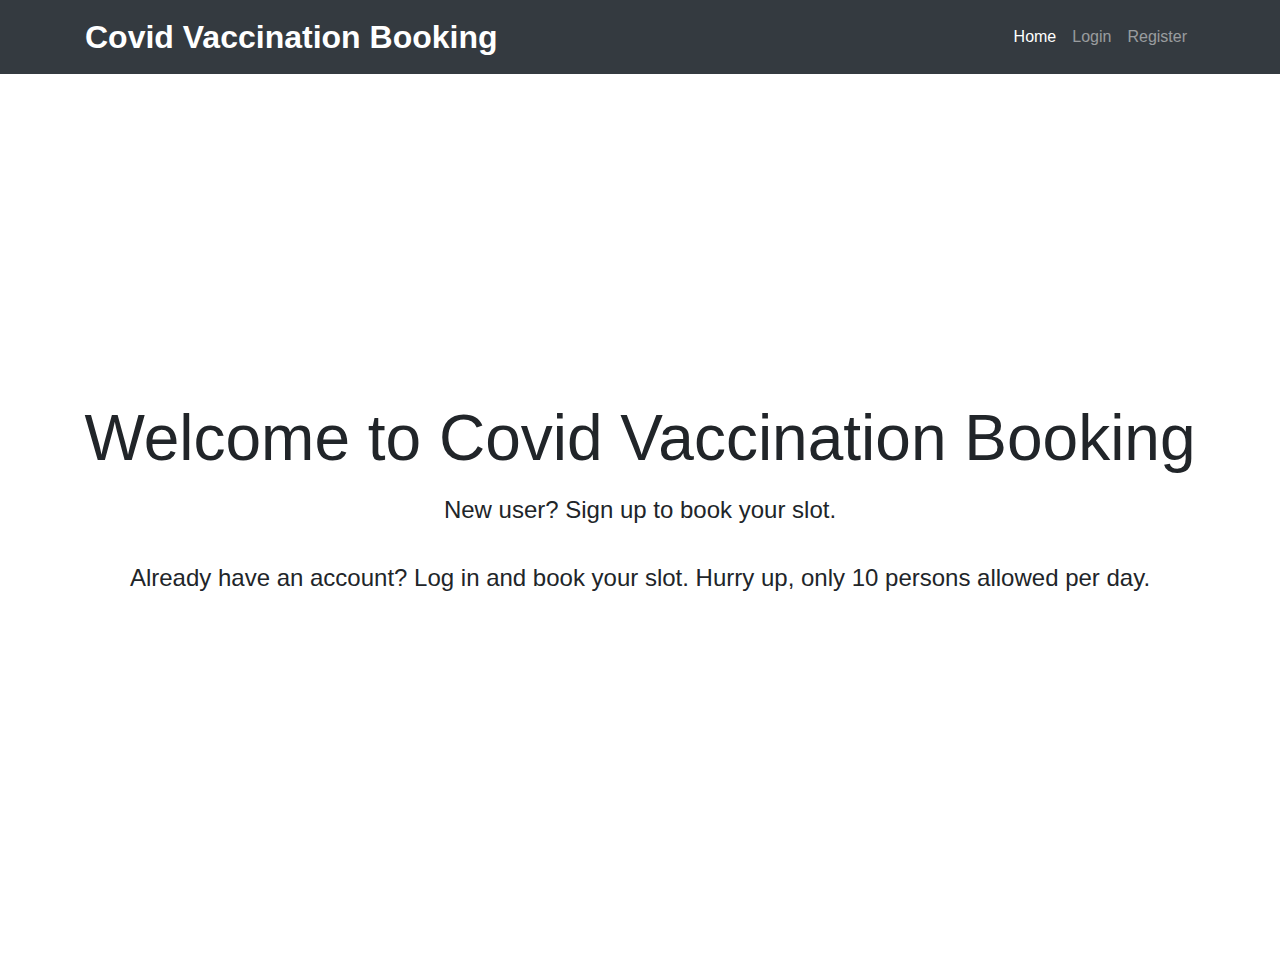
==== index.html @ efab1622 "index file added" ====
<!DOCTYPE html>
<html lang="en" dir="ltr">
  <head>
    <meta charset="utf-8">
    <title>Covid Vaccination Booking</title>
    <meta name="viewport" content="width=device-width, initial-scale=1.0">
	  <link rel="stylesheet" href="https://maxcdn.bootstrapcdn.com/bootstrap/4.0.0/css/bootstrap.min.css">
    <style>
      /* Add some custom styles here */
      body {
        padding-top: 4rem;
      }
      .navbar-brand {
        font-weight: bold;
        font-size: 2rem;
      }
      .btn-primary {
        background-color: #007bff;
        border-color: #007bff;
      }
      .btn-primary:hover {
        background-color: #0069d9;
        border-color: #0062cc;
      }
      .table thead th {
        background-color: #007bff;
        color: #fff;
      }
      .table tbody td {
        vertical-align: middle;
      }
      .table tbody tr:nth-child(even) {
        background-color: #f2f2f2;
      }
      .main-container {
        display: flex;
        flex-direction: column;
        align-items: center;
        justify-content: center;
        height: 100vh;
      }
      .main-container h1 {
        font-size: 4rem;
        margin-bottom: 1rem;
      }
      .main-container p {
        font-size: 1.5rem;
        text-align: center;
        margin-bottom: 2rem;
      }
    </style>
  </head>
  <body>
<nav class="navbar navbar-expand-lg navbar-dark bg-dark fixed-top">
  <div class="container">
    <a class="navbar-brand" href="#">Covid Vaccination Booking</a>
    <button class="navbar-toggler" type="button" data-toggle="collapse" data-target="#navbarNav" aria-controls="navbarNav" aria-expanded="false" aria-label="Toggle navigation">
      <span class="navbar-toggler-icon"></span>
    </button>
    <div class="collapse navbar-collapse" id="navbarNav">
      <ul class="navbar-nav ml-auto">
        <li class="nav-item active">
          <a class="nav-link" href="#">Home</a>
        </li>
        <li class="nav-item">
          <a class="nav-link" href="login.php">Login</a>
        </li>
        <li class="nav-item">
          <a class="nav-link" href="register.php">Register</a>
        </li>
      </ul>
    </div>
  </div>
</nav>

<div class="main-container">
	<h1>Welcome to Covid Vaccination Booking</h1>
	<p class="lead">New user? Sign up to book your slot.</p>
	<p>Already have an account? Log in and book your slot. Hurry up, only 10 persons allowed per day.</p>
</div>
  </body>
</html>
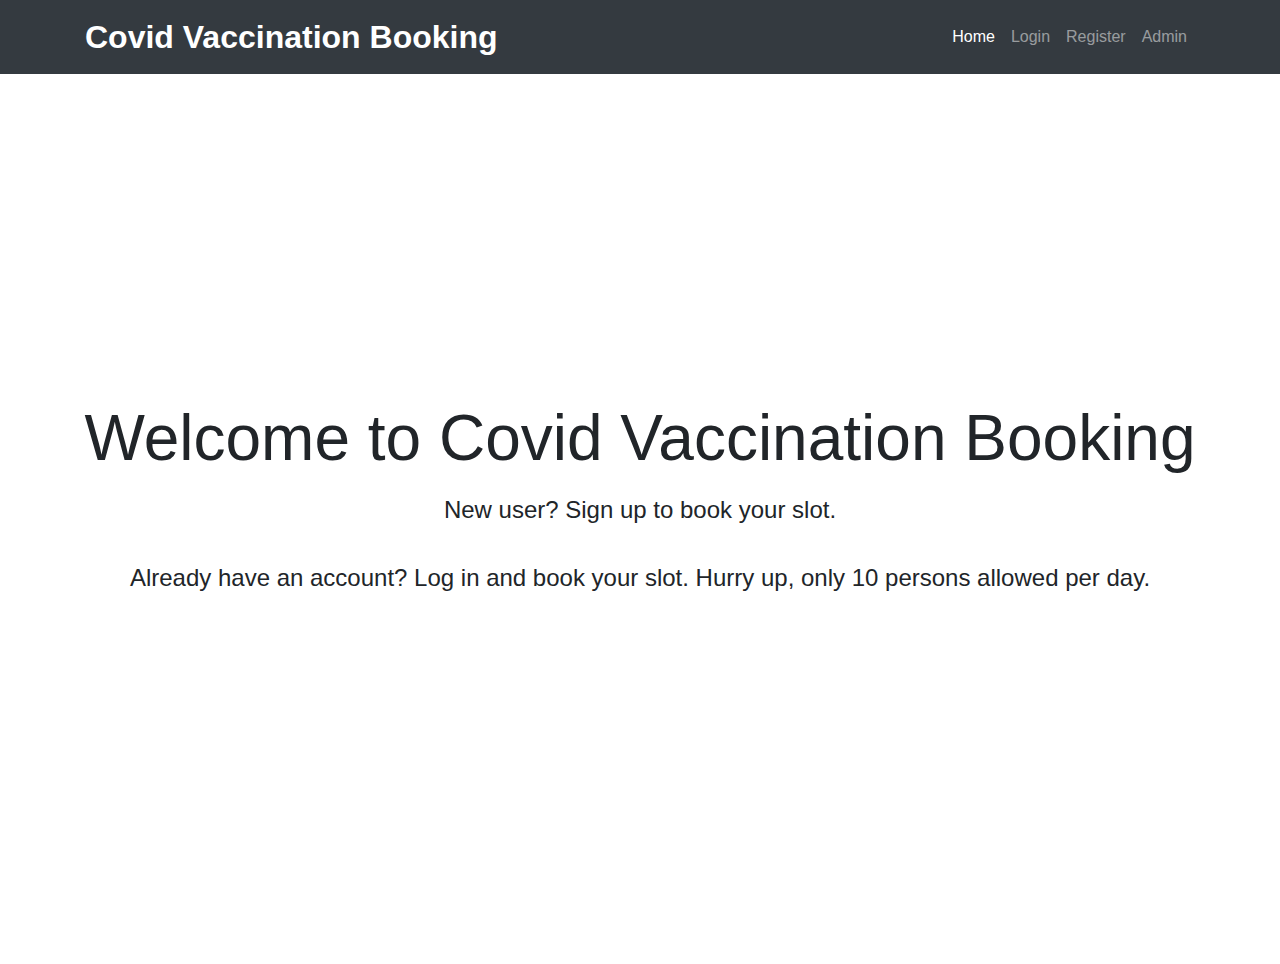
==== commit 185b471f: "Admin features added" ====
--- a/index.html
+++ b/index.html
@@ -63,10 +63,13 @@
           <a class="nav-link" href="#">Home</a>
         </li>
         <li class="nav-item">
-          <a class="nav-link" href="login.php">Login</a>
+          <a class="nav-link" href="php/login.php">Login</a>
         </li>
         <li class="nav-item">
-          <a class="nav-link" href="register.php">Register</a>
+          <a class="nav-link" href="php/register.php">Register</a>
+        </li>
+        <li class="nav-item">
+          <a class="nav-link" href="admin/php/main.php">Admin</a>
         </li>
       </ul>
     </div>
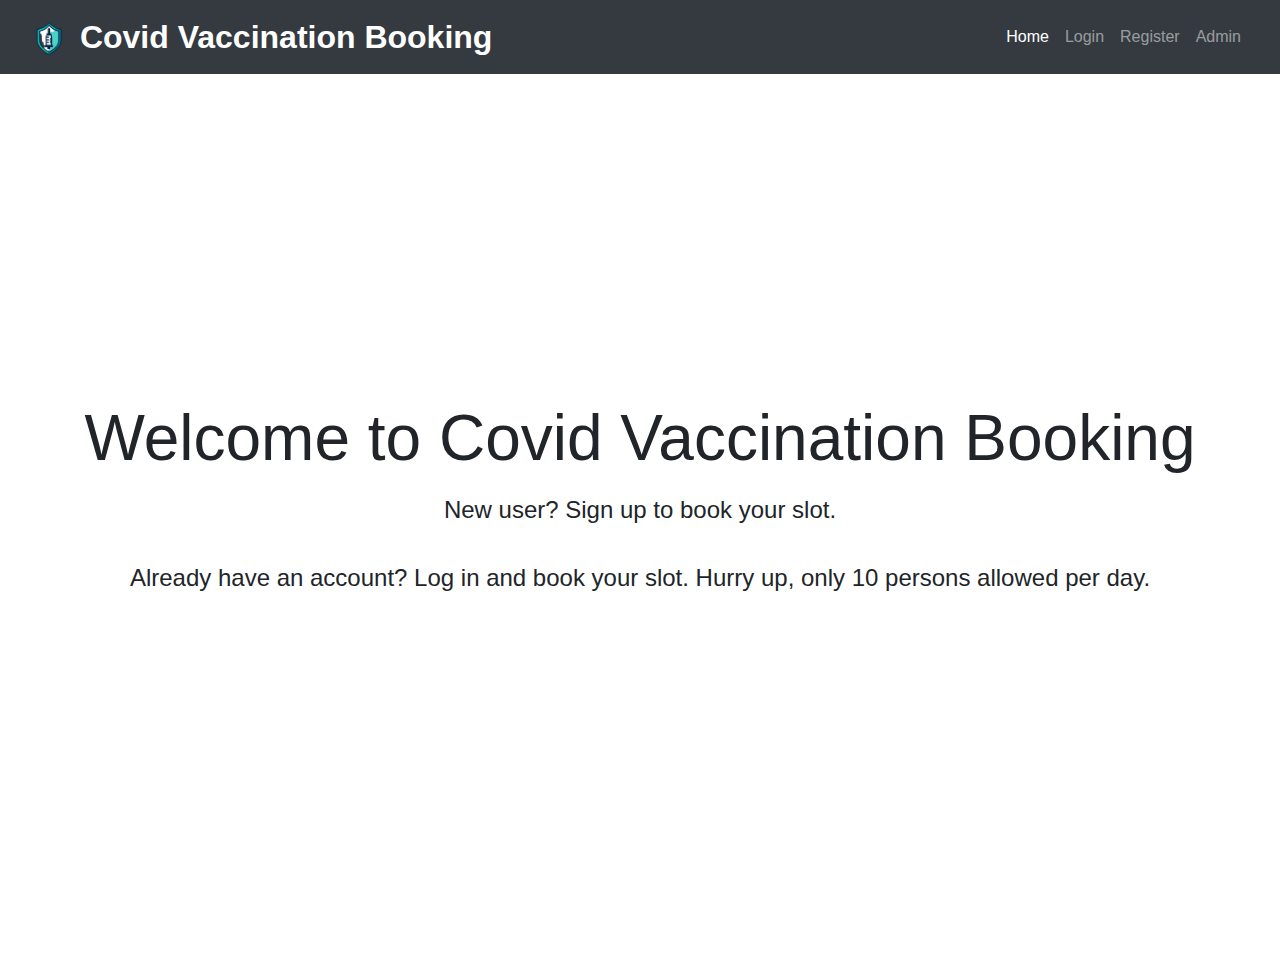
==== commit a3e7967b: "UI changes made" ====
--- a/index.html
+++ b/index.html
@@ -7,8 +7,12 @@
 	  <link rel="stylesheet" href="https://maxcdn.bootstrapcdn.com/bootstrap/4.0.0/css/bootstrap.min.css">
     <style>
       /* Add some custom styles here */
+      html {
+        scroll-behavior: smooth;
+      }
       body {
         padding-top: 4rem;
+        font-family: 'Roboto', sans-serif;
       }
       .navbar-brand {
         font-weight: bold;
@@ -51,9 +55,11 @@
     </style>
   </head>
   <body>
-<nav class="navbar navbar-expand-lg navbar-dark bg-dark fixed-top">
-  <div class="container">
-    <a class="navbar-brand" href="#">Covid Vaccination Booking</a>
+<nav class="navbar navbar-expand-lg navbar-dark bg-dark bg-gradient fixed-top">
+  <div class="container-fluid">
+    <a class="navbar-brand" href="#">
+      <img src="img/icon.png" alt="Logo" width="40" height="40" class="d-inline-block align-text-top">
+      Covid Vaccination Booking</a>
     <button class="navbar-toggler" type="button" data-toggle="collapse" data-target="#navbarNav" aria-controls="navbarNav" aria-expanded="false" aria-label="Toggle navigation">
       <span class="navbar-toggler-icon"></span>
     </button>
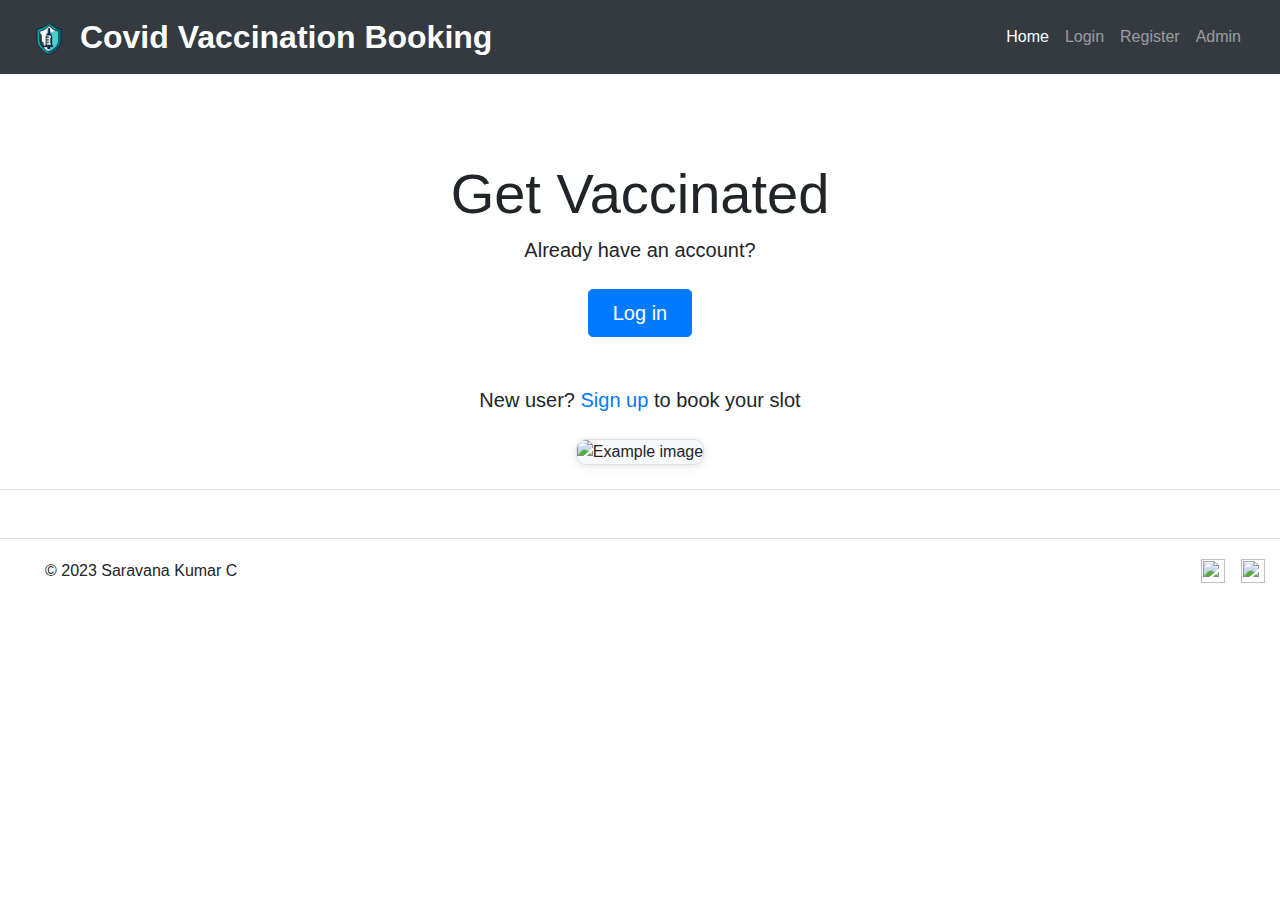
==== commit 10e037a0: "Head icon added" ====
--- a/index.html
+++ b/index.html
@@ -5,10 +5,13 @@
     <title>Covid Vaccination Booking</title>
     <meta name="viewport" content="width=device-width, initial-scale=1.0">
 	  <link rel="stylesheet" href="https://maxcdn.bootstrapcdn.com/bootstrap/4.0.0/css/bootstrap.min.css">
+    <link rel = "icon" href = "img/icon.png" type = "image/x-icon">
     <style>
-      /* Add some custom styles here */
       html {
         scroll-behavior: smooth;
+        /* background-image: url('img/bg-image.jpeg');
+        background-repeat: no-repeat;
+        background-size: 100% 100%; */
       }
       body {
         padding-top: 4rem;
@@ -52,40 +55,71 @@
         text-align: center;
         margin-bottom: 2rem;
       }
+      .img-box {
+        background-color: #F8F9FA;
+        border: 1px solid #CED4DA;
+        border-radius: 10px;
+        box-shadow: 0px 2px 10px rgba(0,0,0,0.1);
+      }
     </style>
   </head>
   <body>
-<nav class="navbar navbar-expand-lg navbar-dark bg-dark bg-gradient fixed-top">
-  <div class="container-fluid">
-    <a class="navbar-brand" href="#">
-      <img src="img/icon.png" alt="Logo" width="40" height="40" class="d-inline-block align-text-top">
-      Covid Vaccination Booking</a>
-    <button class="navbar-toggler" type="button" data-toggle="collapse" data-target="#navbarNav" aria-controls="navbarNav" aria-expanded="false" aria-label="Toggle navigation">
-      <span class="navbar-toggler-icon"></span>
-    </button>
-    <div class="collapse navbar-collapse" id="navbarNav">
-      <ul class="navbar-nav ml-auto">
-        <li class="nav-item active">
-          <a class="nav-link" href="#">Home</a>
-        </li>
-        <li class="nav-item">
-          <a class="nav-link" href="php/login.php">Login</a>
-        </li>
-        <li class="nav-item">
-          <a class="nav-link" href="php/register.php">Register</a>
-        </li>
-        <li class="nav-item">
-          <a class="nav-link" href="admin/php/main.php">Admin</a>
-        </li>
+    <nav class="navbar navbar-expand-lg navbar-dark bg-dark bg-gradient fixed-top">
+      <div class="container-fluid">
+        <a class="navbar-brand" href="#">
+          <img src="img/icon.png" alt="Logo" width="40" height="40" class="d-inline-block align-text-top">
+          Covid Vaccination Booking</a>
+        <button class="navbar-toggler" type="button" data-toggle="collapse" data-target="#navbarNav" aria-controls="navbarNav" aria-expanded="false" aria-label="Toggle navigation">
+          <span class="navbar-toggler-icon"></span>
+        </button>
+        <div class="collapse navbar-collapse" id="navbarNav">
+          <ul class="navbar-nav ml-auto">
+            <li class="nav-item active">
+              <a class="nav-link" href="#">Home</a>
+            </li>
+            <li class="nav-item">
+              <a class="nav-link" href="php/login.php">Login</a>
+            </li>
+            <li class="nav-item">
+              <a class="nav-link" href="php/register.php">Register</a>
+            </li>
+            <li class="nav-item">
+              <a class="nav-link" href="admin/php/main.php">Admin</a>
+            </li>
+          </ul>
+        </div>
+      </div>
+    </nav>
+    <div class="px-4 pt-5 my-5 text-center border-bottom">
+      <h1 class="display-4 fw-bold text-body-emphasis">Get Vaccinated</h1>
+      <div class="col-lg-6 mx-auto">
+        <p class="lead mb-4">Already have an account? </p>
+        <div class="d-grid gap-2 d-sm-flex justify-content-sm-center mb-5">
+          <button type="button" class="btn btn-primary btn-lg px-4 me-sm-3" onclick="window.location.href='php/login.php'">Log in</button>
+        </div>
+        <p class="lead mb-4">New user?<a class="link" href="php/register.php"> Sign up</a> to book your slot</p>
+      </div>
+      <div class="overflow-hidden" style="max-height: 30vh;">
+        <div class="container px-5">
+          <img src="img/vaccination-img.png" class="img-fluid border rounded-3 shadow-lg mb-4 img-box" alt="Example image" width="400px" loading="lazy">
+        </div>
+      </div>
+    </div>
+    
+    <div class="b-example-divider"></div>
+
+    <footer class="d-flex flex-wrap justify-content-between align-items-center py-3 my-4 border-top">
+      <div class="col-md-4 d-flex align-items-center">
+        <a href="/" class="mb-3 me-2 mb-md-0 text-body-secondary text-decoration-none lh-1">
+          <svg class="bi" width="30" height="24"><use xlink:href="#bootstrap"></use></svg>
+        </a>
+        <span class="mb-3 mb-md-0 text-body-secondary">© 2023 Saravana Kumar C</span>
+      </div>
+  
+      <ul class="nav col-md-4 justify-content-end list-unstyled d-flex">
+        <li class="mx-3"><a class="text-body-secondary" href="https://instagram.com/sa.raw.na?igshid=MzNlNGNkZWQ4Mg=="><img src="img/instagram.svg" class="bi" width="24" height="24"></svg></a></li>
+        <li class="ms-3"><a class="text-body-secondary" href="https://www.linkedin.com/in/saravana-kumar-c-98144023a/"><img src="img/linkedin.svg" class="bi" width="24" height="24"></svg></a></li>
       </ul>
-    </div>
-  </div>
-</nav>
-
-<div class="main-container">
-	<h1>Welcome to Covid Vaccination Booking</h1>
-	<p class="lead">New user? Sign up to book your slot.</p>
-	<p>Already have an account? Log in and book your slot. Hurry up, only 10 persons allowed per day.</p>
-</div>
+  </footer>
   </body>
 </html> 